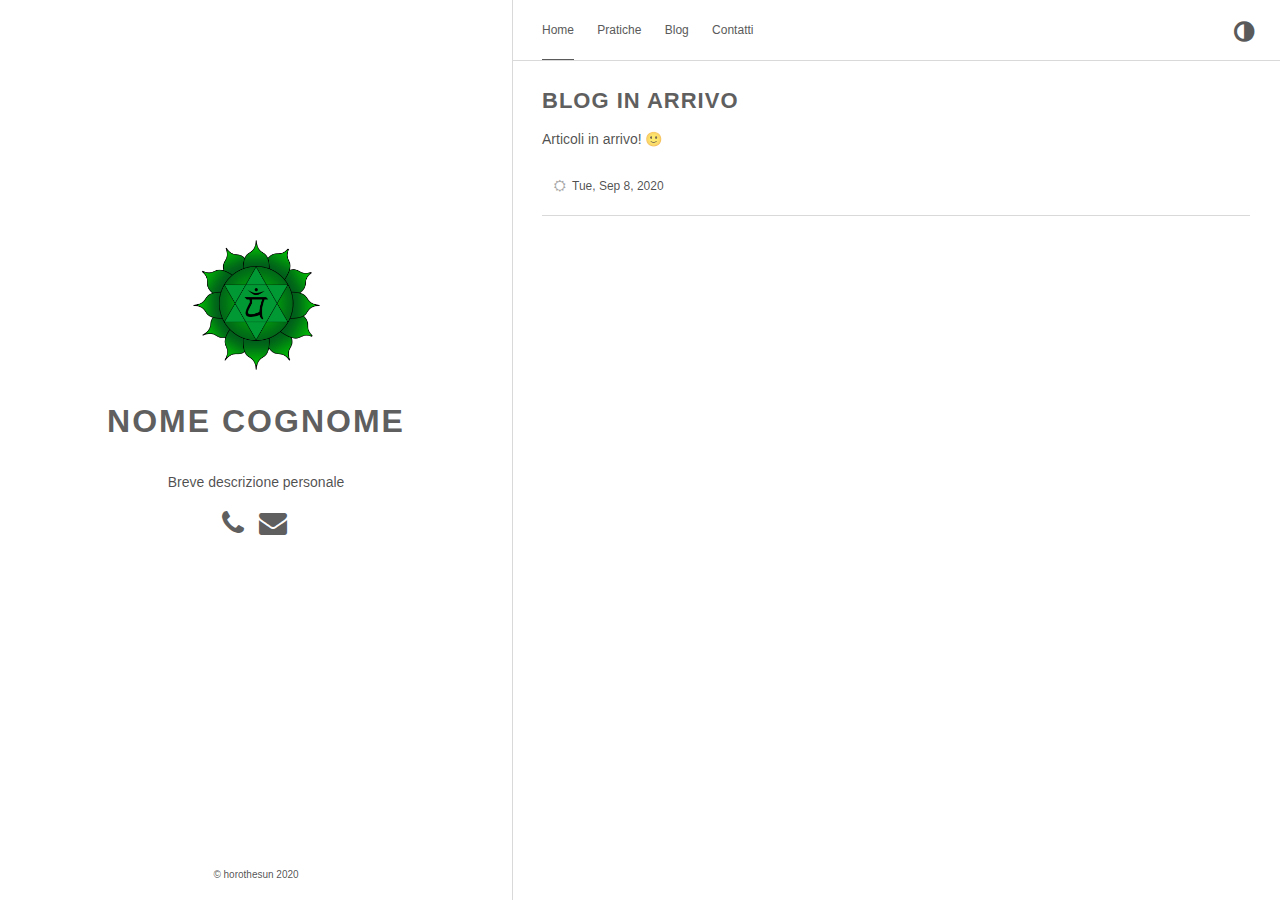
==== index.html @ 6f1cd891 "Theme fix" ====
<!DOCTYPE html>
<html lang="it" data-theme="light"><head>
    <title> horothesun | Home </title>
    <meta charset="utf-8"><meta name="generator" content="Hugo 0.74.3" /><meta name="viewport" content="width=device-width,initial-scale=1,viewport-fit=cover">
    <meta name="description" content="Breve descrizione personale">
    
    <link rel="stylesheet" href="https://horothesun.github.io/robydipol/css/style.min.5be3a155aa89a24586c761b1b5538c4040e3735ee32ac12a708dc1696c0982f5.css" integrity="sha256-W&#43;OhVaqJokWGx2GxtVOMQEDjc17jKsEqcI3BaWwJgvU=" crossorigin="anonymous" type="text/css"><link href="https://stackpath.bootstrapcdn.com/font-awesome/4.7.0/css/font-awesome.min.css" rel="stylesheet" integrity="sha384-wvfXpqpZZVQGK6TAh5PVlGOfQNHSoD2xbE+QkPxCAFlNEevoEH3Sl0sibVcOQVnN" crossorigin="anonymous">
    
    <link rel="shortcut icon" href="https://horothesun.github.io/robydipol/favicons/favicon.ico" type="image/x-icon">
    <link rel="apple-touch-icon" sizes="180x180" href="https://horothesun.github.io/robydipol/favicons/apple-touch-icon.png">
    <link rel="icon" type="image/png" sizes="32x32" href="https://horothesun.github.io/robydipol/favicons/favicon-32x32.png">
    <link rel="icon" type="image/png" sizes="16x16" href="https://horothesun.github.io/robydipol/favicons/favicon-16x16.png">
    <link rel="canonical" href="https://horothesun.github.io/robydipol/">
    <link rel="alternate" type="application/rss+xml" href="https://horothesun.github.io/robydipol/index.xml" title="Nome Cognome" />
    
    
    <script type="text/javascript" src="https://horothesun.github.io/robydipol/js/anatole-header.min.7e2fc0724240b28c6e214687e73a4a6eb6c196bbace546b9dc86e94cca120b5c.js" integrity="sha256-fi/AckJAsoxuIUaH5zpKbrbBlrus5Ua53IbpTMoSC1w=" crossorigin="anonymous"></script>
    <meta name="twitter:card" content="summary_large_image"/>
<meta name="twitter:image" content="https://horothesun.github.io/robydipol/images/site-feature-image.png"/>

<meta name="twitter:title" content="Home"/>
<meta name="twitter:description" content="Breve descrizione personale"/>

</head><body><div class="sidebar animated fadeInDown">
    <div class="logo-title">
      <div class="title">
        <img src="https://horothesun.github.io/robydipol/images/profile.png" alt="profile picture">
        <h3 title=""><a href="/">Nome Cognome</a></h3>
        <div class="description">
          <p>Breve descrizione personale</p>
        </div>
      </div>
    </div>
    <ul class="social-links">
        
        <li>
        <a href="#ZgotmplZ" rel="me" aria-label="Telefono">
          <i class="fa fa-2x fa-phone" aria-hidden="true"></i>
        </a>          
        </li>

        
        <li>
        <a href="mailto:nomecognome@gmail.com" rel="me" aria-label="e-mail">
          <i class="fa fa-2x fa-envelope" aria-hidden="true"></i>
        </a>          
        </li>

        
    </ul>
    <div class="footer">
        <div class="by_farbox">&copy; horothesun 2020 </div>
      </div>
    </div>
</div><div class="main">
            <div class="page-top animated fadeInDown">
    <a role="button" class="navbar-burger" data-target="navMenu" aria-label="menu" aria-expanded="false" >
        <span aria-hidden="true"></span>
        <span aria-hidden="true"></span>
        <span aria-hidden="true"></span>
      </a>
    <ul class="nav" id="navMenu">
        
        
        
        <li><a class="current" href="/robydipol/"  title="">Home</a></li>
        
        
        <li><a  href="/robydipol/practices/"  title="">Pratiche</a></li>
        
        
        <li><a  href="/robydipol/post/"  title="">Blog</a></li>
        
        
        <li><a  href="/robydipol/contacts/"  title="">Contatti</a></li>
        
        
        <li class="theme-switch-item">
        <a class="theme-switch" title="Switch Theme">
            <i class="fa fa-adjust fa-fw" aria-hidden="true"></i>
        </a>
        </li>
    </ul>
</div>

            <div class="autopagerize_page_element">
                <div class="content">
  
  
  <div class="post animated fadeInDown">
    <div class="post-title">
      <h3><a href="/robydipol/post/coming-soon/">Blog in arrivo</a>
      </h3>
    </div>
    <div class="post-content"><div class="p_part"><p>Articoli in arrivo! 🙂</p></div>
  
  <div class="p_part"><p></p></div></div>
    <div class="post-footer">
      <div class="meta">
        <div class="info"><i class="fa fa-sun-o"></i><span class="date">Tue, Sep 8, 2020</span>
                 
        </div>
      </div>
    </div>
  </div>
  
<div class="pagination">
  


</div>

                </div>
            </div>
        </div>
</body>



<script type="text/javascript" src="https://horothesun.github.io/robydipol/js/jquery.min.86b1e8f819ee2d9099a783e50b49dff24282545fc40773861f9126b921532e4c.js" integrity="sha256-hrHo&#43;BnuLZCZp4PlC0nf8kKCVF/EB3OGH5EmuSFTLkw=" crossorigin="anonymous"></script>




<script type="text/javascript" src="https://horothesun.github.io/robydipol/js/bundle.min.0f9c74cb78f13d1f15f33daff4037c70354f98acfbb97a6f61708966675c3cae.js" integrity="sha256-D5x0y3jxPR8V8z2v9AN8cDVPmKz7uXpvYXCJZmdcPK4=" crossorigin="anonymous"></script>

<script type="text/javascript" src="https://horothesun.github.io/robydipol/js/medium-zoom.min.92f21c856129f84aeb719459b3e6ac621a3032fd7b180a18c04e1d12083f8aba.js" integrity="sha256-kvIchWEp&#43;ErrcZRZs&#43;asYhowMv17GAoYwE4dEgg/iro=" crossorigin="anonymous"></script></html></body>

</html>
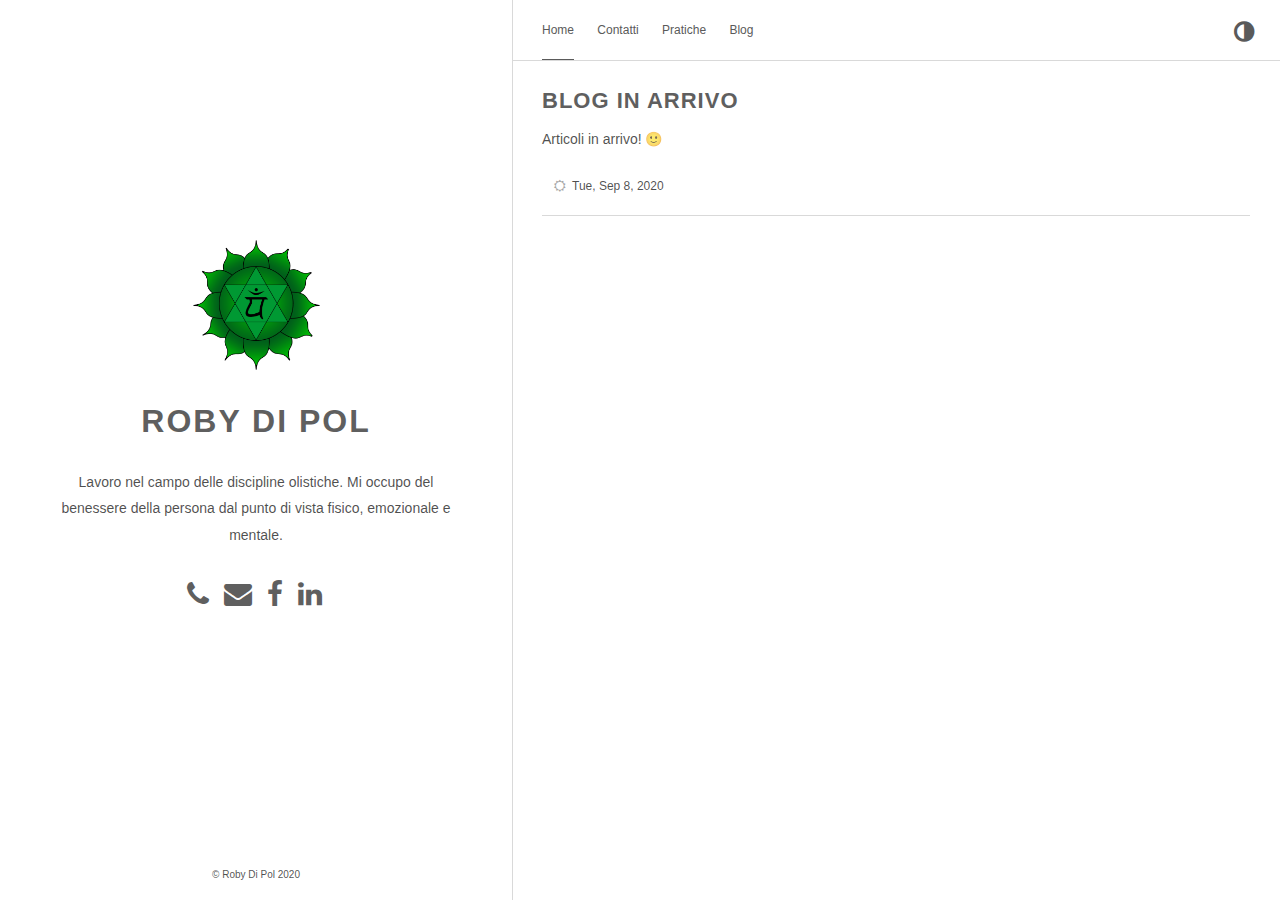
==== commit dbd26f81: "Header updated" ====
--- a/index.html
+++ b/index.html
@@ -1,17 +1,17 @@
 <!DOCTYPE html>
 <html lang="it" data-theme="light"><head>
-    <title> horothesun | Home </title>
-    <meta charset="utf-8"><meta name="generator" content="Hugo 0.74.3" /><meta name="viewport" content="width=device-width,initial-scale=1,viewport-fit=cover">
-    <meta name="description" content="Breve descrizione personale">
+    <title> Roby Di Pol | Home </title>
+    <meta charset="utf-8"><meta name="generator" content="Hugo 0.75.0" /><meta name="viewport" content="width=device-width,initial-scale=1,viewport-fit=cover">
+    <meta name="description" content="Lavoro nel campo delle discipline olistiche. Mi occupo del benessere della persona dal punto di vista fisico, emozionale e mentale.">
     
-    <link rel="stylesheet" href="https://horothesun.github.io/robydipol/css/style.min.5be3a155aa89a24586c761b1b5538c4040e3735ee32ac12a708dc1696c0982f5.css" integrity="sha256-W&#43;OhVaqJokWGx2GxtVOMQEDjc17jKsEqcI3BaWwJgvU=" crossorigin="anonymous" type="text/css"><link href="https://stackpath.bootstrapcdn.com/font-awesome/4.7.0/css/font-awesome.min.css" rel="stylesheet" integrity="sha384-wvfXpqpZZVQGK6TAh5PVlGOfQNHSoD2xbE+QkPxCAFlNEevoEH3Sl0sibVcOQVnN" crossorigin="anonymous">
+    <link rel="stylesheet" href="https://horothesun.github.io/robydipol/css/style.min.1c6842a7242513ce74b7e0c4b89a976b4d94555807b978d9ce43833964df5451.css" integrity="sha256-HGhCpyQlE850t&#43;DEuJqXa02UVVgHuXjZzkODOWTfVFE=" crossorigin="anonymous" type="text/css"><link href="https://stackpath.bootstrapcdn.com/font-awesome/4.7.0/css/font-awesome.min.css" rel="stylesheet" integrity="sha384-wvfXpqpZZVQGK6TAh5PVlGOfQNHSoD2xbE+QkPxCAFlNEevoEH3Sl0sibVcOQVnN" crossorigin="anonymous">
     
     <link rel="shortcut icon" href="https://horothesun.github.io/robydipol/favicons/favicon.ico" type="image/x-icon">
     <link rel="apple-touch-icon" sizes="180x180" href="https://horothesun.github.io/robydipol/favicons/apple-touch-icon.png">
     <link rel="icon" type="image/png" sizes="32x32" href="https://horothesun.github.io/robydipol/favicons/favicon-32x32.png">
     <link rel="icon" type="image/png" sizes="16x16" href="https://horothesun.github.io/robydipol/favicons/favicon-16x16.png">
     <link rel="canonical" href="https://horothesun.github.io/robydipol/">
-    <link rel="alternate" type="application/rss+xml" href="https://horothesun.github.io/robydipol/index.xml" title="Nome Cognome" />
+    <link rel="alternate" type="application/rss+xml" href="https://horothesun.github.io/robydipol/index.xml" title="Roby Di Pol" />
     
     
     <script type="text/javascript" src="https://horothesun.github.io/robydipol/js/anatole-header.min.7e2fc0724240b28c6e214687e73a4a6eb6c196bbace546b9dc86e94cca120b5c.js" integrity="sha256-fi/AckJAsoxuIUaH5zpKbrbBlrus5Ua53IbpTMoSC1w=" crossorigin="anonymous"></script>
@@ -19,37 +19,51 @@
 <meta name="twitter:image" content="https://horothesun.github.io/robydipol/images/site-feature-image.png"/>
 
 <meta name="twitter:title" content="Home"/>
-<meta name="twitter:description" content="Breve descrizione personale"/>
+<meta name="twitter:description" content="Lavoro nel campo delle discipline olistiche. Mi occupo del benessere della persona dal punto di vista fisico, emozionale e mentale."/>
 
 </head><body><div class="sidebar animated fadeInDown">
     <div class="logo-title">
       <div class="title">
         <img src="https://horothesun.github.io/robydipol/images/profile.png" alt="profile picture">
-        <h3 title=""><a href="/">Nome Cognome</a></h3>
+        <h3 title=""><a href="/">Roby Di Pol</a></h3>
         <div class="description">
-          <p>Breve descrizione personale</p>
+          <p>Lavoro nel campo delle discipline olistiche. Mi occupo del benessere della persona dal punto di vista fisico, emozionale e mentale.</p>
         </div>
       </div>
     </div>
     <ul class="social-links">
         
         <li>
-        <a href="#ZgotmplZ" rel="me" aria-label="Telefono">
+        <a href="callto:&#43;393334562179" rel="me" aria-label="Telefono">
           <i class="fa fa-2x fa-phone" aria-hidden="true"></i>
         </a>          
         </li>
 
         
         <li>
-        <a href="mailto:nomecognome@gmail.com" rel="me" aria-label="e-mail">
+        <a href="mailto:robydipol@gmail.com" rel="me" aria-label="E-mail">
           <i class="fa fa-2x fa-envelope" aria-hidden="true"></i>
+        </a>          
+        </li>
+
+        
+        <li>
+        <a href="https://www.facebook.com/roby.dp.31" rel="me" aria-label="Facebook">
+          <i class="fa fa-2x fa-facebook" aria-hidden="true"></i>
+        </a>          
+        </li>
+
+        
+        <li>
+        <a href="https://www.linkedin.com/in/roberta-di-pol-ba936582/" rel="me" aria-label="LinkedIn">
+          <i class="fa fa-2x fa-linkedin" aria-hidden="true"></i>
         </a>          
         </li>
 
         
     </ul>
     <div class="footer">
-        <div class="by_farbox">&copy; horothesun 2020 </div>
+        <div class="by_farbox">&copy; Roby Di Pol 2020 </div>
       </div>
     </div>
 </div><div class="main">
@@ -66,13 +80,13 @@
         <li><a class="current" href="/robydipol/"  title="">Home</a></li>
         
         
+        <li><a  href="/robydipol/contacts/"  title="">Contatti</a></li>
+        
+        
         <li><a  href="/robydipol/practices/"  title="">Pratiche</a></li>
         
         
         <li><a  href="/robydipol/post/"  title="">Blog</a></li>
-        
-        
-        <li><a  href="/robydipol/contacts/"  title="">Contatti</a></li>
         
         
         <li class="theme-switch-item">
@@ -124,6 +138,17 @@
 
 <script type="text/javascript" src="https://horothesun.github.io/robydipol/js/bundle.min.0f9c74cb78f13d1f15f33daff4037c70354f98acfbb97a6f61708966675c3cae.js" integrity="sha256-D5x0y3jxPR8V8z2v9AN8cDVPmKz7uXpvYXCJZmdcPK4=" crossorigin="anonymous"></script>
 
-<script type="text/javascript" src="https://horothesun.github.io/robydipol/js/medium-zoom.min.92f21c856129f84aeb719459b3e6ac621a3032fd7b180a18c04e1d12083f8aba.js" integrity="sha256-kvIchWEp&#43;ErrcZRZs&#43;asYhowMv17GAoYwE4dEgg/iro=" crossorigin="anonymous"></script></html></body>
+<script type="text/javascript" src="https://horothesun.github.io/robydipol/js/medium-zoom.min.92f21c856129f84aeb719459b3e6ac621a3032fd7b180a18c04e1d12083f8aba.js" integrity="sha256-kvIchWEp&#43;ErrcZRZs&#43;asYhowMv17GAoYwE4dEgg/iro=" crossorigin="anonymous"></script>
+<script type="application/javascript">
+var doNotTrack = false;
+if (!doNotTrack) {
+	window.ga=window.ga||function(){(ga.q=ga.q||[]).push(arguments)};ga.l=+new Date;
+	ga('create', 'UA-177680386-1', 'auto');
+	
+	ga('send', 'pageview');
+}
+</script>
+<script async src='https://www.google-analytics.com/analytics.js'></script>
+</html></body>
 
 </html>
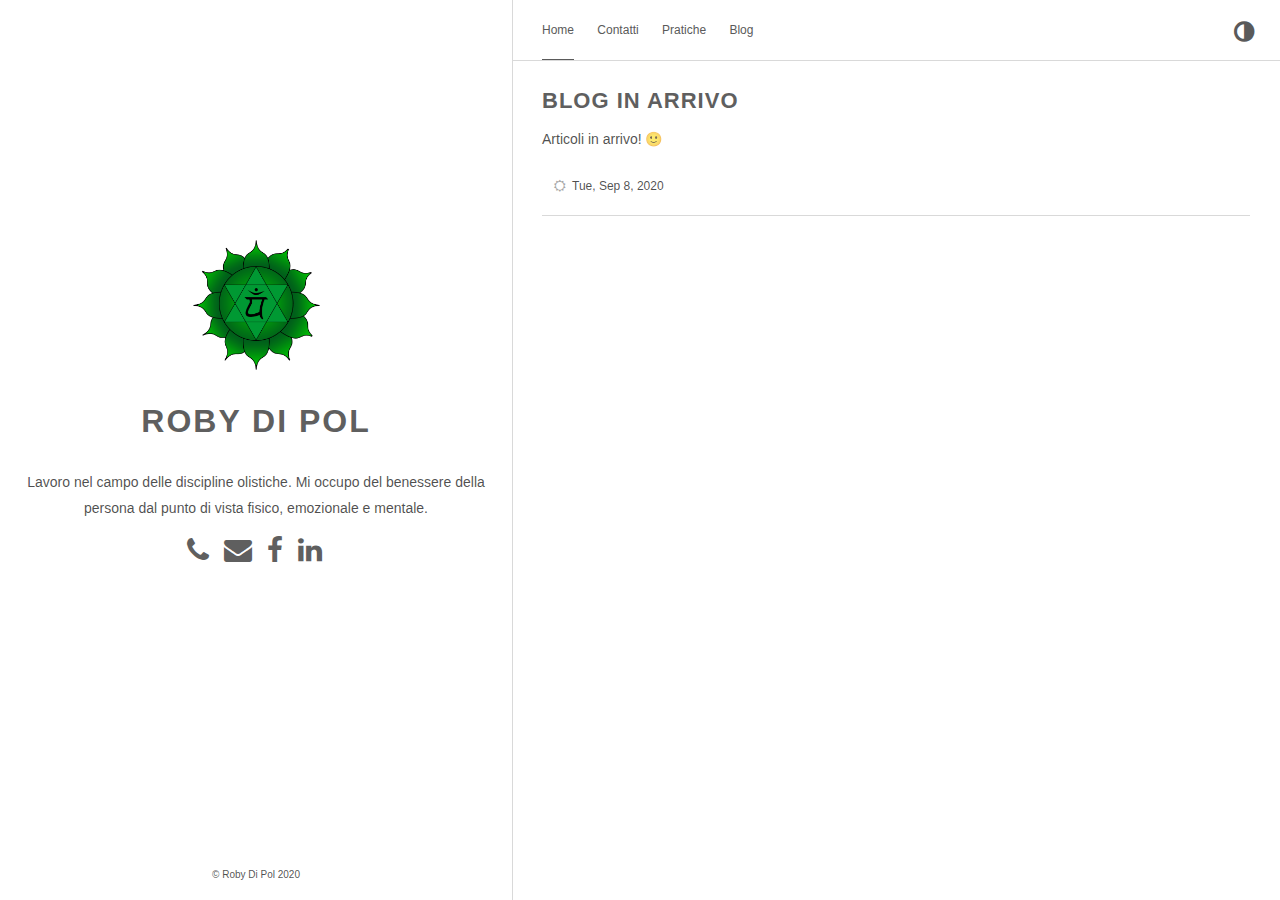
==== commit 36657a42: "deploy: horothesun/robydipol-hugo-site@45348c326c3c116232ace693634d88381fb5616f" ====
--- a/index.html
+++ b/index.html
@@ -1,10 +1,10 @@
 <!DOCTYPE html>
 <html lang="it" data-theme="light"><head>
     <title> Roby Di Pol | Home </title>
-    <meta charset="utf-8"><meta name="generator" content="Hugo 0.75.0" /><meta name="viewport" content="width=device-width,initial-scale=1,viewport-fit=cover">
+    <meta charset="utf-8"><meta name="generator" content="Hugo 0.75.1" /><meta name="viewport" content="width=device-width,initial-scale=1,viewport-fit=cover">
     <meta name="description" content="Lavoro nel campo delle discipline olistiche. Mi occupo del benessere della persona dal punto di vista fisico, emozionale e mentale.">
     
-    <link rel="stylesheet" href="https://horothesun.github.io/robydipol/css/style.min.1c6842a7242513ce74b7e0c4b89a976b4d94555807b978d9ce43833964df5451.css" integrity="sha256-HGhCpyQlE850t&#43;DEuJqXa02UVVgHuXjZzkODOWTfVFE=" crossorigin="anonymous" type="text/css"><link href="https://stackpath.bootstrapcdn.com/font-awesome/4.7.0/css/font-awesome.min.css" rel="stylesheet" integrity="sha384-wvfXpqpZZVQGK6TAh5PVlGOfQNHSoD2xbE+QkPxCAFlNEevoEH3Sl0sibVcOQVnN" crossorigin="anonymous">
+    <link rel="stylesheet" href="https://horothesun.github.io/robydipol/css/style.min.5be3a155aa89a24586c761b1b5538c4040e3735ee32ac12a708dc1696c0982f5.css" integrity="sha256-W&#43;OhVaqJokWGx2GxtVOMQEDjc17jKsEqcI3BaWwJgvU=" crossorigin="anonymous" type="text/css"><link href="https://stackpath.bootstrapcdn.com/font-awesome/4.7.0/css/font-awesome.min.css" rel="stylesheet" integrity="sha384-wvfXpqpZZVQGK6TAh5PVlGOfQNHSoD2xbE+QkPxCAFlNEevoEH3Sl0sibVcOQVnN" crossorigin="anonymous">
     
     <link rel="shortcut icon" href="https://horothesun.github.io/robydipol/favicons/favicon.ico" type="image/x-icon">
     <link rel="apple-touch-icon" sizes="180x180" href="https://horothesun.github.io/robydipol/favicons/apple-touch-icon.png">
@@ -34,7 +34,7 @@
     <ul class="social-links">
         
         <li>
-        <a href="callto:&#43;393334562179" rel="me" aria-label="Telefono">
+        <a href="#ZgotmplZ" rel="me" aria-label="Telefono">
           <i class="fa fa-2x fa-phone" aria-hidden="true"></i>
         </a>          
         </li>
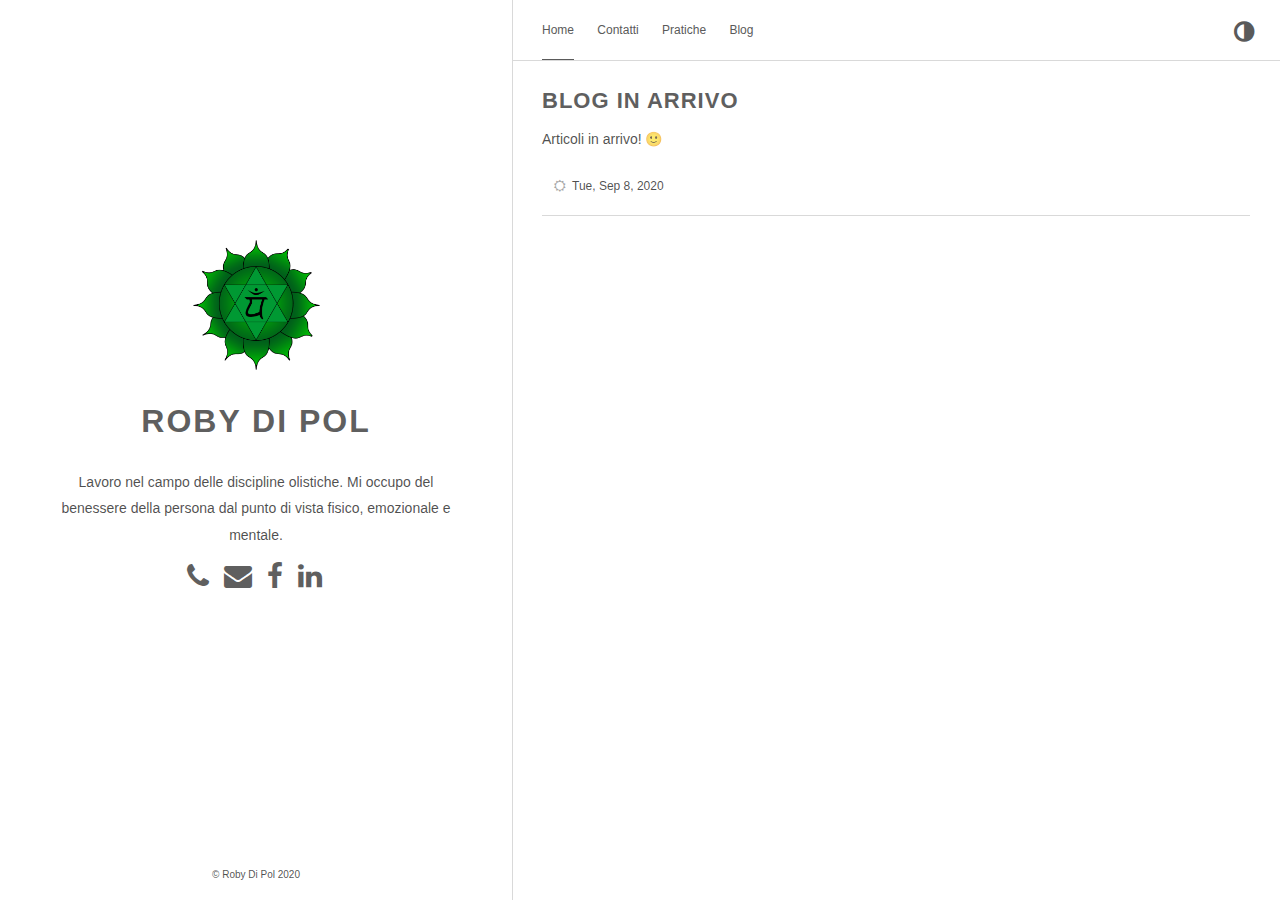
==== commit 70e4da9b: "deploy: horothesun/robydipol-hugo-site@aff3e0330c13a274a9d23b703b9c9a0dfc36ac5a" ====
--- a/index.html
+++ b/index.html
@@ -4,7 +4,7 @@
     <meta charset="utf-8"><meta name="generator" content="Hugo 0.75.1" /><meta name="viewport" content="width=device-width,initial-scale=1,viewport-fit=cover">
     <meta name="description" content="Lavoro nel campo delle discipline olistiche. Mi occupo del benessere della persona dal punto di vista fisico, emozionale e mentale.">
     
-    <link rel="stylesheet" href="https://horothesun.github.io/robydipol/css/style.min.5be3a155aa89a24586c761b1b5538c4040e3735ee32ac12a708dc1696c0982f5.css" integrity="sha256-W&#43;OhVaqJokWGx2GxtVOMQEDjc17jKsEqcI3BaWwJgvU=" crossorigin="anonymous" type="text/css"><link href="https://stackpath.bootstrapcdn.com/font-awesome/4.7.0/css/font-awesome.min.css" rel="stylesheet" integrity="sha384-wvfXpqpZZVQGK6TAh5PVlGOfQNHSoD2xbE+QkPxCAFlNEevoEH3Sl0sibVcOQVnN" crossorigin="anonymous">
+    <link rel="stylesheet" href="https://horothesun.github.io/robydipol/css/style.min.4227376fc7761a904af2c28d7f666dd1bb52ec115283e3c14597f718b6b4eb4c.css" integrity="sha256-Qic3b8d2GpBK8sKNf2Zt0btS7BFSg&#43;PBRZf3GLa060w=" crossorigin="anonymous" type="text/css"><link href="https://stackpath.bootstrapcdn.com/font-awesome/4.7.0/css/font-awesome.min.css" rel="stylesheet" integrity="sha384-wvfXpqpZZVQGK6TAh5PVlGOfQNHSoD2xbE+QkPxCAFlNEevoEH3Sl0sibVcOQVnN" crossorigin="anonymous">
     
     <link rel="shortcut icon" href="https://horothesun.github.io/robydipol/favicons/favicon.ico" type="image/x-icon">
     <link rel="apple-touch-icon" sizes="180x180" href="https://horothesun.github.io/robydipol/favicons/apple-touch-icon.png">
@@ -34,7 +34,7 @@
     <ul class="social-links">
         
         <li>
-        <a href="#ZgotmplZ" rel="me" aria-label="Telefono">
+        <a href="tel:&#43;393334562179" rel="me" aria-label="Telefono">
           <i class="fa fa-2x fa-phone" aria-hidden="true"></i>
         </a>          
         </li>
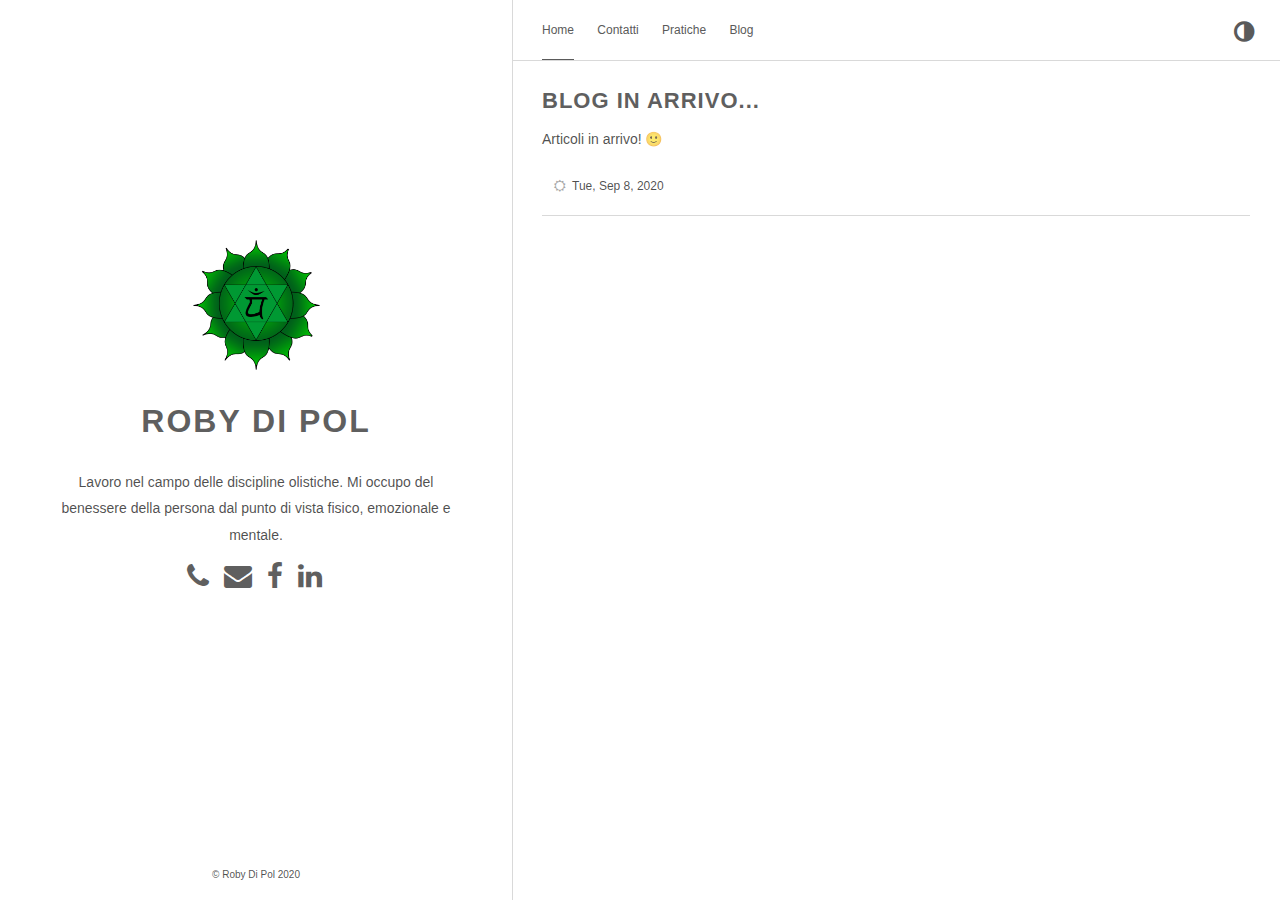
==== commit 70e13032: "deploy: horothesun/robydipol-hugo-site@fda9eff8c6fb4b54f4cf21ec4c1c7e2198475ae0" ====
--- a/index.html
+++ b/index.html
@@ -103,7 +103,7 @@
   
   <div class="post animated fadeInDown">
     <div class="post-title">
-      <h3><a href="/robydipol/post/coming-soon/">Blog in arrivo</a>
+      <h3><a href="/robydipol/post/coming-soon/">Blog in arrivo...</a>
       </h3>
     </div>
     <div class="post-content"><div class="p_part"><p>Articoli in arrivo! 🙂</p></div>
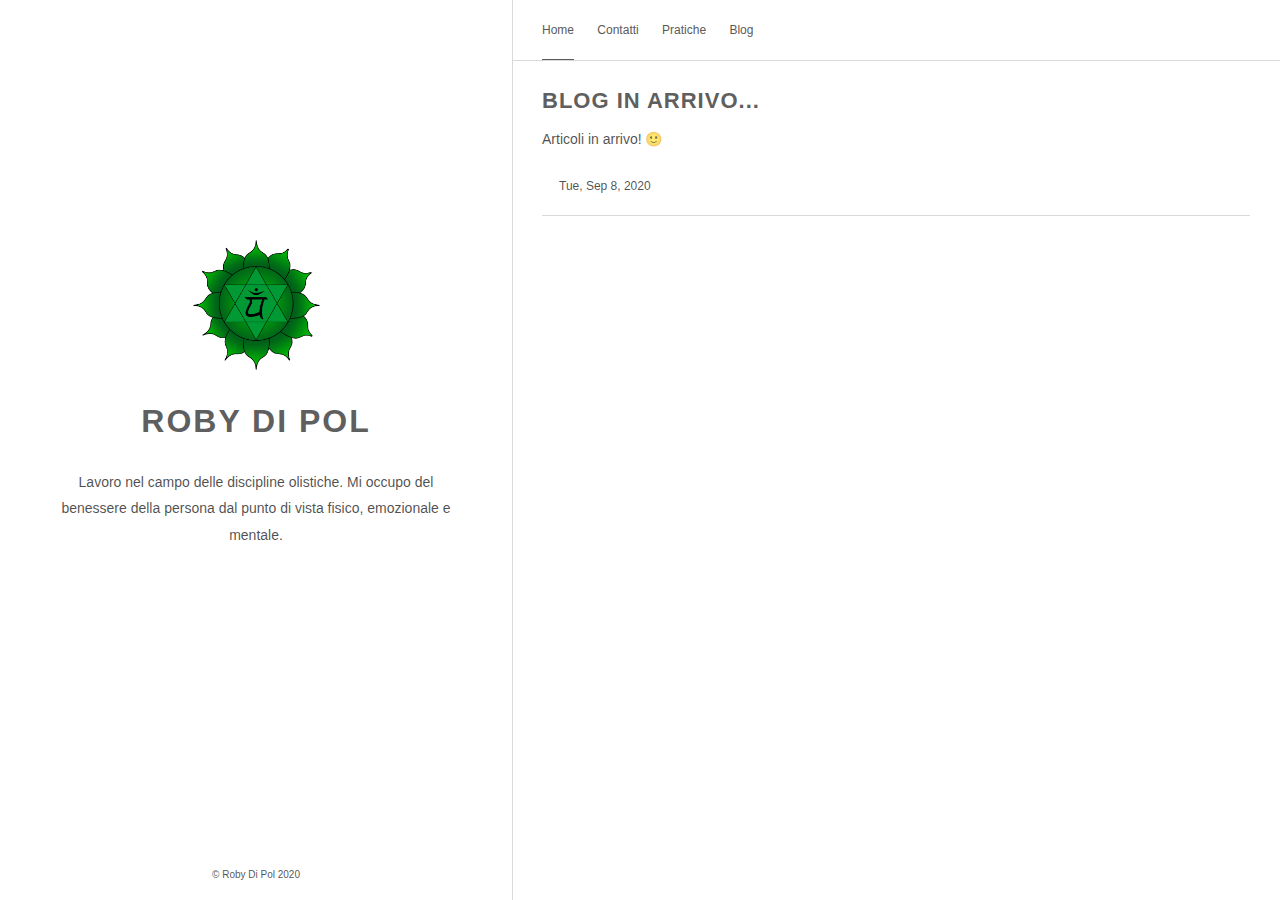
==== commit 2b29ed44: "deploy: horothesun/robydipol-hugo-site@45e759fc4d8414db4f56cd88f261bf7e21e9f1cd" ====
--- a/index.html
+++ b/index.html
@@ -1,144 +1,178 @@
 <!DOCTYPE html>
 <html lang="it" data-theme="light"><head>
     <title> Roby Di Pol | Home </title>
+
+    
     <meta charset="utf-8"><meta name="generator" content="Hugo 0.75.1" /><meta name="viewport" content="width=device-width,initial-scale=1,viewport-fit=cover">
     <meta name="description" content="Lavoro nel campo delle discipline olistiche. Mi occupo del benessere della persona dal punto di vista fisico, emozionale e mentale.">
     
-    <link rel="stylesheet" href="https://horothesun.github.io/robydipol/css/style.min.4227376fc7761a904af2c28d7f666dd1bb52ec115283e3c14597f718b6b4eb4c.css" integrity="sha256-Qic3b8d2GpBK8sKNf2Zt0btS7BFSg&#43;PBRZf3GLa060w=" crossorigin="anonymous" type="text/css"><link href="https://stackpath.bootstrapcdn.com/font-awesome/4.7.0/css/font-awesome.min.css" rel="stylesheet" integrity="sha384-wvfXpqpZZVQGK6TAh5PVlGOfQNHSoD2xbE+QkPxCAFlNEevoEH3Sl0sibVcOQVnN" crossorigin="anonymous">
+    <link rel="stylesheet"
+          href="https://horothesun.github.io/robydipol/css/style.min.a7390c6913422ee9b7473efd4816cd757930f24277376179bddc6f71a0e46399.css"
+          integrity="sha256-pzkMaRNCLum3Rz79SBbNdXkw8kJ3N2F5vdxvcaDkY5k="
+          crossorigin="anonymous"
+          type="text/css"><link rel="stylesheet" 
+    href="https://cdnjs.cloudflare.com/ajax/libs/font-awesome/5.15.1/css/all.min.css" 
+    integrity="sha512-+4zCK9k+qNFUR5X+cKL9EIR+ZOhtIloNl9GIKS57V1MyNsYpYcUrUeQc9vNfzsWfV28IaLL3i96P9sdNyeRssA==" 
+    crossorigin="anonymous" />
+
     
     <link rel="shortcut icon" href="https://horothesun.github.io/robydipol/favicons/favicon.ico" type="image/x-icon">
     <link rel="apple-touch-icon" sizes="180x180" href="https://horothesun.github.io/robydipol/favicons/apple-touch-icon.png">
     <link rel="icon" type="image/png" sizes="32x32" href="https://horothesun.github.io/robydipol/favicons/favicon-32x32.png">
     <link rel="icon" type="image/png" sizes="16x16" href="https://horothesun.github.io/robydipol/favicons/favicon-16x16.png">
+
     <link rel="canonical" href="https://horothesun.github.io/robydipol/">
+
+    
     <link rel="alternate" type="application/rss+xml" href="https://horothesun.github.io/robydipol/index.xml" title="Roby Di Pol" />
     
     
-    <script type="text/javascript" src="https://horothesun.github.io/robydipol/js/anatole-header.min.7e2fc0724240b28c6e214687e73a4a6eb6c196bbace546b9dc86e94cca120b5c.js" integrity="sha256-fi/AckJAsoxuIUaH5zpKbrbBlrus5Ua53IbpTMoSC1w=" crossorigin="anonymous"></script>
+    
+    <script type="text/javascript"
+            src="https://horothesun.github.io/robydipol/js/anatole-header.min.e782db136ec18d105a4552702eac49f4620d6867da3fbf808bd53e806c96be6e.js"
+            integrity="sha256-54LbE27BjRBaRVJwLqxJ9GINaGfaP7&#43;Ai9U&#43;gGyWvm4="
+            crossorigin="anonymous"></script>
     <meta name="twitter:card" content="summary_large_image"/>
 <meta name="twitter:image" content="https://horothesun.github.io/robydipol/images/site-feature-image.png"/>
 
 <meta name="twitter:title" content="Home"/>
 <meta name="twitter:description" content="Lavoro nel campo delle discipline olistiche. Mi occupo del benessere della persona dal punto di vista fisico, emozionale e mentale."/>
 
-</head><body><div class="sidebar animated fadeInDown">
+</head>
+<body><div class="sidebar animated fadeInDown ">
     <div class="logo-title">
-      <div class="title">
-        <img src="https://horothesun.github.io/robydipol/images/profile.png" alt="profile picture">
-        <h3 title=""><a href="/">Roby Di Pol</a></h3>
-        <div class="description">
-          <p>Lavoro nel campo delle discipline olistiche. Mi occupo del benessere della persona dal punto di vista fisico, emozionale e mentale.</p>
+        <div class="title">
+            <img src="https://horothesun.github.io/robydipol/images/profile.png" alt="profile picture">
+            <h3 title=""><a href="/">Roby Di Pol</a></h3>
+            <div class="description">
+                <p>Lavoro nel campo delle discipline olistiche. Mi occupo del benessere della persona dal punto di vista fisico, emozionale e mentale.</p>
+            </div>
         </div>
-      </div>
     </div>
     <ul class="social-links">
         
-        <li>
-        <a href="tel:&#43;393334562179" rel="me" aria-label="Telefono">
-          <i class="fa fa-2x fa-phone" aria-hidden="true"></i>
-        </a>          
-        </li>
-
+            <li>
+                <a href="tel:&#43;393334562179" rel="me" aria-label="Telefono">
+                    <i class="fas fa-phone fa-2x" aria-hidden="true"></i>
+                </a>          
+            </li>
         
-        <li>
-        <a href="mailto:robydipol@gmail.com" rel="me" aria-label="E-mail">
-          <i class="fa fa-2x fa-envelope" aria-hidden="true"></i>
-        </a>          
-        </li>
-
+            <li>
+                <a href="mailto:robydipol@gmail.com" rel="me" aria-label="E-mail">
+                    <i class="fas fa-envelope fa-2x" aria-hidden="true"></i>
+                </a>          
+            </li>
         
-        <li>
-        <a href="https://www.facebook.com/roby.dp.31" rel="me" aria-label="Facebook">
-          <i class="fa fa-2x fa-facebook" aria-hidden="true"></i>
-        </a>          
-        </li>
-
+            <li>
+                <a href="https://www.facebook.com/roby.dp.31" rel="me" aria-label="Facebook">
+                    <i class="fab fa-facebook fa-2x" aria-hidden="true"></i>
+                </a>          
+            </li>
         
-        <li>
-        <a href="https://www.linkedin.com/in/roberta-di-pol-ba936582/" rel="me" aria-label="LinkedIn">
-          <i class="fa fa-2x fa-linkedin" aria-hidden="true"></i>
-        </a>          
-        </li>
-
+            <li>
+                <a href="https://www.linkedin.com/in/roberta-di-pol-ba936582/" rel="me" aria-label="LinkedIn">
+                    <i class="fab fa-linkedin fa-2x" aria-hidden="true"></i>
+                </a>          
+            </li>
         
     </ul>
     <div class="footer">
         <div class="by_farbox">&copy; Roby Di Pol 2020 </div>
-      </div>
     </div>
-</div><div class="main">
-            <div class="page-top animated fadeInDown">
-    <a role="button" class="navbar-burger" data-target="navMenu" aria-label="menu" aria-expanded="false" >
+</div>
+<div class="main">
+    <div class="page-top  animated fadeInDown ">
+    <a role="button" class="navbar-burger" data-target="navMenu" aria-label="menu" aria-expanded="false">
         <span aria-hidden="true"></span>
         <span aria-hidden="true"></span>
         <span aria-hidden="true"></span>
-      </a>
+    </a>
     <ul class="nav" id="navMenu">
         
         
+            
+            <li><a class="current"
+                   href="/robydipol/"
+                        
+                   title="">Home</a></li>
         
-        <li><a class="current" href="/robydipol/"  title="">Home</a></li>
+            
+            <li><a 
+                   href="/robydipol/contacts/"
+                        
+                   title="">Contatti</a></li>
         
+            
+            <li><a 
+                   href="/robydipol/practices/"
+                        
+                   title="">Pratiche</a></li>
         
-        <li><a  href="/robydipol/contacts/"  title="">Contatti</a></li>
-        
-        
-        <li><a  href="/robydipol/practices/"  title="">Pratiche</a></li>
-        
-        
-        <li><a  href="/robydipol/post/"  title="">Blog</a></li>
+            
+            <li><a 
+                   href="/robydipol/post/"
+                        
+                   title="">Blog</a></li>
         
         
         <li class="theme-switch-item">
-        <a class="theme-switch" title="Switch Theme">
-            <i class="fa fa-adjust fa-fw" aria-hidden="true"></i>
-        </a>
+            <a class="theme-switch" title="Switch Theme">
+                <i class="fas fa-adjust fa-fw" aria-hidden="true"></i>
+            </a>
         </li>
     </ul>
 </div>
 
-            <div class="autopagerize_page_element">
-                <div class="content">
-  
-  
-  <div class="post animated fadeInDown">
-    <div class="post-title">
-      <h3><a href="/robydipol/post/coming-soon/">Blog in arrivo...</a>
-      </h3>
-    </div>
-    <div class="post-content"><div class="p_part"><p>Articoli in arrivo! 🙂</p></div>
-  
-  <div class="p_part"><p></p></div></div>
-    <div class="post-footer">
-      <div class="meta">
-        <div class="info"><i class="fa fa-sun-o"></i><span class="date">Tue, Sep 8, 2020</span>
-                 
-        </div>
-      </div>
-    </div>
-  </div>
-  
-<div class="pagination">
-  
-
-
-</div>
-
+    <div class="autopagerize_page_element">
+        <div class="content">
+    
+    
+        <div class="post  animated fadeInDown ">
+            <div class="post-title">
+                <h3><a href="/robydipol/post/coming-soon/">Blog in arrivo...</a>
+                </h3>
+            </div>
+            <div class="post-content">
+                <div class="p_part"><p>Articoli in arrivo! 🙂</p></div>
+            </div>
+            <div class="post-footer">
+                <div class="meta">
+                    <div class="info"><em class="fas fa-calendar-day"></em><span
+                                class="date">Tue, Sep 8, 2020</span>
+                        
+                    </div>
                 </div>
             </div>
         </div>
-</body>
+    
+    <div class="pagination">
+        
 
 
+    </div>
 
-<script type="text/javascript" src="https://horothesun.github.io/robydipol/js/jquery.min.86b1e8f819ee2d9099a783e50b49dff24282545fc40773861f9126b921532e4c.js" integrity="sha256-hrHo&#43;BnuLZCZp4PlC0nf8kKCVF/EB3OGH5EmuSFTLkw=" crossorigin="anonymous"></script>
+        </div>
+    </div>
+</div>
+
+<script type="text/javascript"
+        src="https://horothesun.github.io/robydipol/js/jquery.min.86b1e8f819ee2d9099a783e50b49dff24282545fc40773861f9126b921532e4c.js"
+        integrity="sha256-hrHo&#43;BnuLZCZp4PlC0nf8kKCVF/EB3OGH5EmuSFTLkw="
+        crossorigin="anonymous"></script>
 
 
 
 
-<script type="text/javascript" src="https://horothesun.github.io/robydipol/js/bundle.min.0f9c74cb78f13d1f15f33daff4037c70354f98acfbb97a6f61708966675c3cae.js" integrity="sha256-D5x0y3jxPR8V8z2v9AN8cDVPmKz7uXpvYXCJZmdcPK4=" crossorigin="anonymous"></script>
+<script type="text/javascript"
+        src="https://horothesun.github.io/robydipol/js/bundle.min.0f9c74cb78f13d1f15f33daff4037c70354f98acfbb97a6f61708966675c3cae.js"
+        integrity="sha256-D5x0y3jxPR8V8z2v9AN8cDVPmKz7uXpvYXCJZmdcPK4="
+        crossorigin="anonymous"></script>
 
-<script type="text/javascript" src="https://horothesun.github.io/robydipol/js/medium-zoom.min.92f21c856129f84aeb719459b3e6ac621a3032fd7b180a18c04e1d12083f8aba.js" integrity="sha256-kvIchWEp&#43;ErrcZRZs&#43;asYhowMv17GAoYwE4dEgg/iro=" crossorigin="anonymous"></script>
+<script type="text/javascript"
+        src="https://horothesun.github.io/robydipol/js/medium-zoom.min.92f21c856129f84aeb719459b3e6ac621a3032fd7b180a18c04e1d12083f8aba.js"
+        integrity="sha256-kvIchWEp&#43;ErrcZRZs&#43;asYhowMv17GAoYwE4dEgg/iro="
+        crossorigin="anonymous"></script>
+
 <script type="application/javascript">
 var doNotTrack = false;
 if (!doNotTrack) {
@@ -149,6 +183,6 @@
 }
 </script>
 <script async src='https://www.google-analytics.com/analytics.js'></script>
-</html></body>
+</body>
 
 </html>
